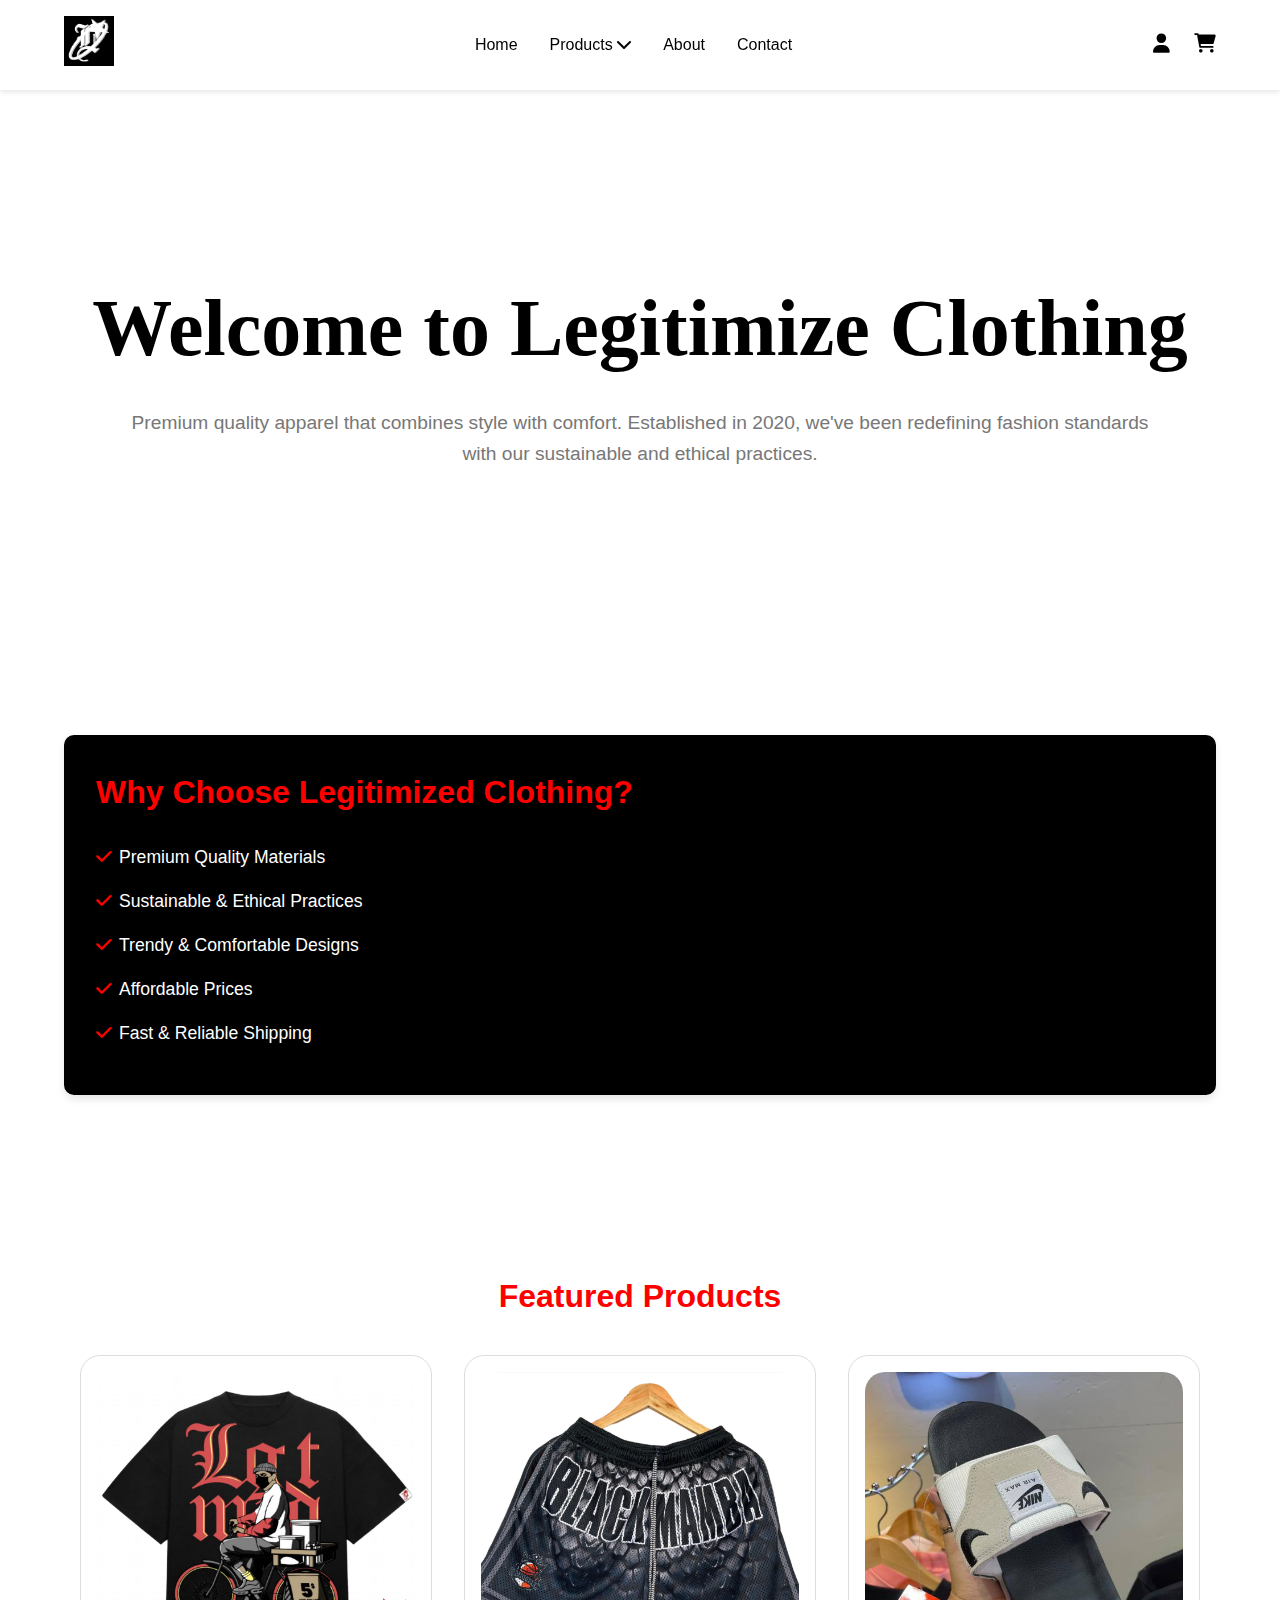
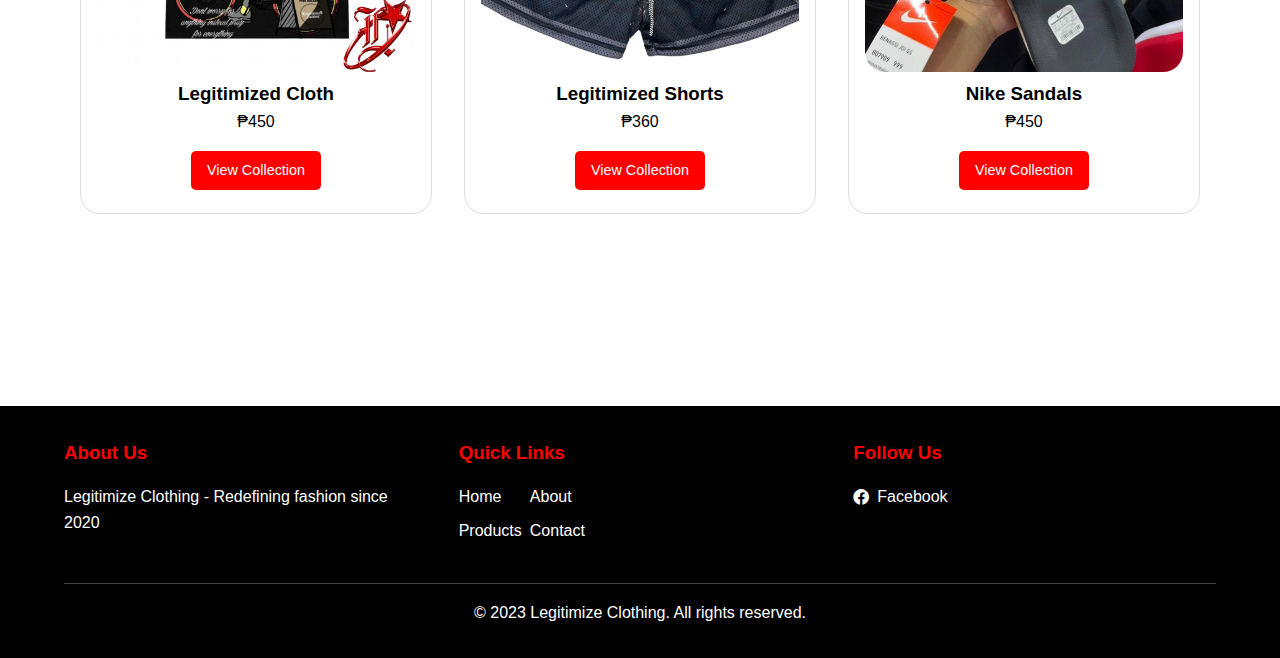
==== index.html @ 43c68b9f "Add files via upload" ====
<!DOCTYPE html>
<html lang="en">
<head>
    <meta charset="UTF-8">
    <meta name="viewport" content="width=device-width, initial-scale=1.0">
    <title>Legitimize Clothing</title>
    <link rel="icon" type="image/png" href="logo.jpg">
    <link rel="stylesheet" href="index.css">
    <!-- Icon Lib -->
    <link rel="stylesheet" href="https://cdnjs.cloudflare.com/ajax/libs/font-awesome/6.0.0/css/all.min.css">
</head>
<body>
    <nav class="navbar">
        <div class="logo">
            <img src="logo.jpg" alt="Legitimize Clothing">
        </div>
        
        <ul class="nav-links">
            <li><a href="index.html">Home</a></li>
            <li class="dropdown">
                <a href="products.html">Products <i class="fas fa-chevron-down"></i></a>
                <ul class="dropdown-menu">
                    <li><a href="products.html#cloths">Cloths</a></li>
                    <li><a href="products.html#shorts">Shorts</a></li>
                    <li><a href="products.html#sandals">Sandals</a></li>
                </ul>
            </li>
            <li><a href="about.html">About</a></li>
            <li><a href="contact.html">Contact</a></li>
        </ul>

        <div class="nav-icons">
            <a href="login.html"><i class="fas fa-user"></i></a>
            <a href="cart.html" class="cart-icon">
                <i class="fas fa-shopping-cart"></i>
            </a>
        </div>

        <div class="burger">
            <div class="line1"></div>
            <div class="line2"></div>
            <div class="line3"></div>
        </div>
    </nav>

    <section class="home" id="home">
        <div class="intro">
            <h1>Welcome to Legitimize Clothing</h1>
            <p>Premium quality apparel that combines style with comfort. Established in 2020, we've been redefining fashion standards with our sustainable and ethical practices.</p>
        </div>
    
        <!-- Why Choose Us -->
        <div class="why-choose-us">
            <h2>Why Choose Legitimized Clothing?</h2>
            <ul>
                <li><i class="fas fa-check"></i> Premium Quality Materials</li>
                <li><i class="fas fa-check"></i> Sustainable & Ethical Practices</li>
                <li><i class="fas fa-check"></i> Trendy & Comfortable Designs</li>
                <li><i class="fas fa-check"></i> Affordable Prices</li>
                <li><i class="fas fa-check"></i> Fast & Reliable Shipping</li>
            </ul>
        </div>
    
        <!-- Video -->
        <div class="video-container">
            <video class="responsive-video" controls poster="video-thumbnail.jpg">
                <source src="landscape.mp4" type="video/mp4">
                <source src="landscape.webm" type="video/webm">
                Your browser does not support the video tag.
            </video>
        </div>

        <div class="featured-products">
            <h2>Featured Products</h2>
            <div class="product-grid">
                <div class="product-item">
                    <a href="products.html#cloths">
                        <img src="img1.jpg" alt="Product 1">
                    </a>
                    <h3>Legitimized Cloth</h3>
                    <p>₱450</p>
                    <a href="products.html#cloths" class="shop-btn">View Collection</a>
                </div>

                <div class="product-item">
                    <a href="products.html#shorts">
                        <img src="image1.png" alt="Product 1">
                    </a>
                    <h3>Legitimized Shorts</h3>
                    <p>₱360</p>
                    <a href="products.html#cloths" class="shop-btn">View Collection</a>
                </div>

                <div class="product-item">
                    <a href="products.html#sandals">
                        <img src="imgs2.jpg" alt="Product 1">
                    </a>
                    <h3>Nike Sandals</h3>
                    <p>₱450</p>
                    <a href="products.html#sandals" class="shop-btn">View Collection</a>
                </div>
            </div>
        </div>
    </section>

    <footer class="footer">
        <div class="footer-content">
            <div class="footer-section about">
                <h3>About Us</h3>
                <p>Legitimize Clothing - Redefining fashion since 2020</p>
            </div>
    
            <div class="footer-section quick-links">
                <h3>Quick Links</h3>
                <div class="links-columns">
                    <ul>
                        <li><a href="index.html">Home</a></li>
                        <li><a href="products.html">Products</a></li>
                    </ul>
                    <ul>
                        <li><a href="about.html">About</a></li>
                        <li><a href="contact.html">Contact</a></li>
                    </ul>
                </div>
            </div>
    
            <div class="footer-section socials">
                <h3>Follow Us</h3>
                <ul>
                    <li>
                        <a href="https://www.facebook.com/legitimizedclo" target="_blank">
                            <i class="fab fa-facebook"></i> Facebook
                        </a>
                    </li>
                </ul>
            </div>
        </div>
        <div class="footer-bottom">
            <p>&copy; 2023 Legitimize Clothing. All rights reserved.</p>
        </div>
    </footer>

    <script src="index.js"></script>
</body>
</html>
---- index.css ----
* {
    margin: 0;
    padding: 0;
    box-sizing: border-box;
    font-family: 'Arial', sans-serif;
}

body {
    background-color: #ffffff;
    color: #000000;
    line-height: 1.6;
}

a {
    text-decoration: none;
    color: #000000;
}

.navbar {
    display: flex;
    justify-content: space-between;
    align-items: center;
    padding: 1rem 5%;
    background-color: #ffffff;
    position: fixed;
    width: 100%;
    top: 0;
    z-index: 1000;
    box-shadow: 0 2px 5px rgba(0,0,0,0.1);
}

.logo img {
    height: 50px;
}

.nav-links {
    display: flex;
    gap: 2rem;
    list-style: none;
}

.nav-links a:hover {
    color: #ff0000;
}

.dropdown-menu {
    display: none;
    position: absolute;
    background-color: #ffffff;
    box-shadow: 0 8px 16px rgba(0,0,0,0.1);
    padding: 2rem;
}

.dropdown:hover .dropdown-menu {
    display: block;
}

.nav-icons {
    display: flex;
    gap: 1.5rem;
    font-size: 1.2rem;
}

.burger {
    display: none;
    cursor: pointer;
}

.burger div {
    width: 25px;
    height: 3px;
    background-color: #000000;
    margin: 5px;
    transition: all 0.3s ease;
}


.home {
    display: flex;
    flex-wrap: wrap;
    align-items: flex-start;
    justify-content: space-between;
    margin-top: 200px;
    padding: 4rem 5%;
}

.intro {
    width: 100%;
    text-align: center;
    margin-bottom: 1rem;
   
}

.intro h1 {
    font-size: 5rem;
    margin-bottom: 1rem;
    font-family: 'Old English Text MT', 'Gothic Ultra OT', 'Blackletter', serif;
}

.intro p {
    
    font-size: 1.2rem;
    color: #777;
    padding-left: 4rem;
    padding-right: 4rem;
    margin-bottom: 250px;
}

.why-choose-us {
    
    width: 50%;
    padding: 2rem;
    background-color: #000000;
    border-radius: 10px;
    box-shadow: 0 4px 8px rgba(0, 0, 0, 0.1);
    margin-right: 2rem;
}

.why-choose-us h2 {
    font-size: 2rem;
    color: #ff0000;
    margin-bottom: 1.5rem;
}

.why-choose-us ul {
    list-style: none;
    padding: 0;
}

.why-choose-us li {
    color: #ffffff;
    font-size: 1.1rem;
    margin-bottom: 1rem;
    display: flex;
    align-items: center;
}

.why-choose-us li i {
    color: #ff0000;
    margin-right: 0.5rem;
}

.video-container {
    display: flex;
    width: 50%;
    max-width: 635px;
    max-height: 100px;
    margin: 0;
  
}

.responsive-video {
 
    width: 100%;
    height: 100%;
    border-radius: 10px;
 
}


.featured-products {
    width: 100%;
    padding: 3rem 0;
    text-align: center;
}

.featured-products h2 {
    padding-top: 4rem;
    margin-bottom: 1rem;
    font-size: 2rem;
    color: #ff0000;
}

.product-grid {
    padding: 1rem;
    display: grid;
    grid-template-columns: repeat(auto-fit, minmax(250px, 1fr));
    gap: 2rem;
    margin-top: 1rem;
}

.product-item {
    border-radius: 20px;
    border: 1px solid #ddd;
    padding: 1rem;
    text-align: center;
}

.product-item img {
        border-radius: 20px;
    width: 100%;
    height: 300px;
    object-fit: cover;
}

.product-item a {
    display: block;
    overflow: hidden;
}

.product-item .shop-btn {
    margin-top: 1rem;
    padding: 0.5rem 1rem;
    font-size: 0.9rem;
    display: inline-block;
}

.shop-btn {
    background-color: #ff0000;
    color: #ffffff;
    padding: 1rem 2rem;
    border: none;
    border-radius: 5px;
    cursor: pointer;
    font-size: 1.1rem;
    transition: background-color 0.3s;
}

.shop-btn:hover {
    background-color: #cc0000;
}


.footer {
    background-color: #000000;
    color: #ffffff;
    padding: 2rem 5%;
    margin-top: 4rem;
}

.footer-content {
    display: flex;
    justify-content: space-between;
    flex-wrap: wrap;
    gap: 2rem;
}

.footer-section {
    flex: 1;
    min-width: 200px;
}

.footer-section h3 {
    color: #ff0000;
    margin-bottom: 1rem;
}

.footer-section ul {
    list-style: none;
    padding: 0;
}

.footer-section ul li {
    margin-bottom: 0.5rem;
}

.footer-section ul li a {
    color: #ffffff;
    text-decoration: none;
    transition: color 0.3s ease;
}

.footer-section ul li a:hover {
    color: #ff0000;
}

.footer-section.socials ul li a {
    display: flex;
    align-items: center;
    gap: 0.5rem;
}


.links-columns {
    display: flex;
    gap: 2rem; 
}

.footer-bottom {
    text-align: center;
    margin-top: 2rem;
    padding-top: 1rem;
    border-top: 1px solid #444;
}


@media
    
}


@media (max-width: 768px) {
    .footer-content {
        flex-direction: column;
        align-items: center;
        text-align: center;
    }

    .links-columns {
        flex-direction: column;
        gap: 1rem;
    }
}


@media (max-width: 1400px) {
    .video-container {
        display: none;
}
    .links-columns {
        gap: 0.5rem;
    }
    .why-choose-us {
        width: 100%;
        margin-right: 0;
        margin-bottom: 4rem;
    }
}
/* Responsive Design */
@media (max-width: 768px) {
    .nav-links {
        display: none;
        width: 100%;
        position: absolute;
        top: 100%;
        left: 0;
        background-color: #ffffff;
        flex-direction: column;
        padding: 1rem;
        box-shadow: 0 2px 5px rgba(0,0,0,0.1);
    }

    .nav-links.active {
        display: flex;
    }

    .dropdown-menu {
        position: static;
        box-shadow: none;
        display: none;
        background-color: transparent;
    }

    .dropdown.active .dropdown-menu {
        display: block;
    }

    .dropdown-menu li {
        padding: 0.5rem 0;
    }

    .dropdown-menu a {
        padding-left: 1.5rem;
    }

    .burger {
        display: block;
    }
    .nav-icons {
        position: absolute;
        right:5rem;
        top: 1;
    }

    .intro h1 {
        font-size: 2.5rem;
    }

    .intro p {
        font-size: .8rem;
    }

    .why-choose-us {
        font-size: smaller;
        width: 100%;
        margin-right: 0;
        margin-bottom: 4rem;
    }
    .why-choose-us h2 {
        font-size: 1.5rem;
    }

    .why-choose-us li {
        font-size: .9rem;
    }

    .video-container {
        width: 100%;
    margin-bottom: 4rem;
    }

    .home {
        flex-direction: column;
    }

    .toggle .line1 {
        transform: rotate(-45deg) translate(-5px, 6px);
    }

    .toggle .line2 {
        opacity: 0;
    }

    .toggle .line3 {
        transform: rotate(45deg) translate(-5px, -6px);
    }





    * Featured Products Section */
.featured-products {
    width: 100%;
    padding: 3rem 0;
    text-align: center;
}

.featured-products h2 {
    padding-top: 4rem;
    margin-bottom: 1rem;
    font-size: 2rem;
    color: #ff0000;
}

.product-grid {
    font-size: 1rem;
    padding: 1rem;
    display: grid;
    grid-template-columns: repeat(auto-fit, minmax(250px, 1fr));
    gap: 2rem;
    margin-top: 1rem;
}

.product-item {
    border-radius: 20px;
    border: 1px solid #ddd;
    text-align: center;
}

.product-item img {
    border-radius: 20px;
    padding: 2rem;
    width: 100%;
    height: 300px;
    object-fit: cover;
}

.product-item a {
    display: block;
    overflow: hidden;
}

.product-item .shop-btn {
    margin-top: 1rem;
    padding: 0.5rem 1rem;
    font-size: 0.9rem;
    display: inline-block;
}

.shop-btn {
    background-color: #ff0000;
    color: #ffffff;
    padding-bottom: 2rem;
    border: none;
    border-radius: 5px;
    cursor: pointer;
    font-size: 1.1rem;
    transition: background-color 0.3s;
}
.footer {
    display: none;
}


}
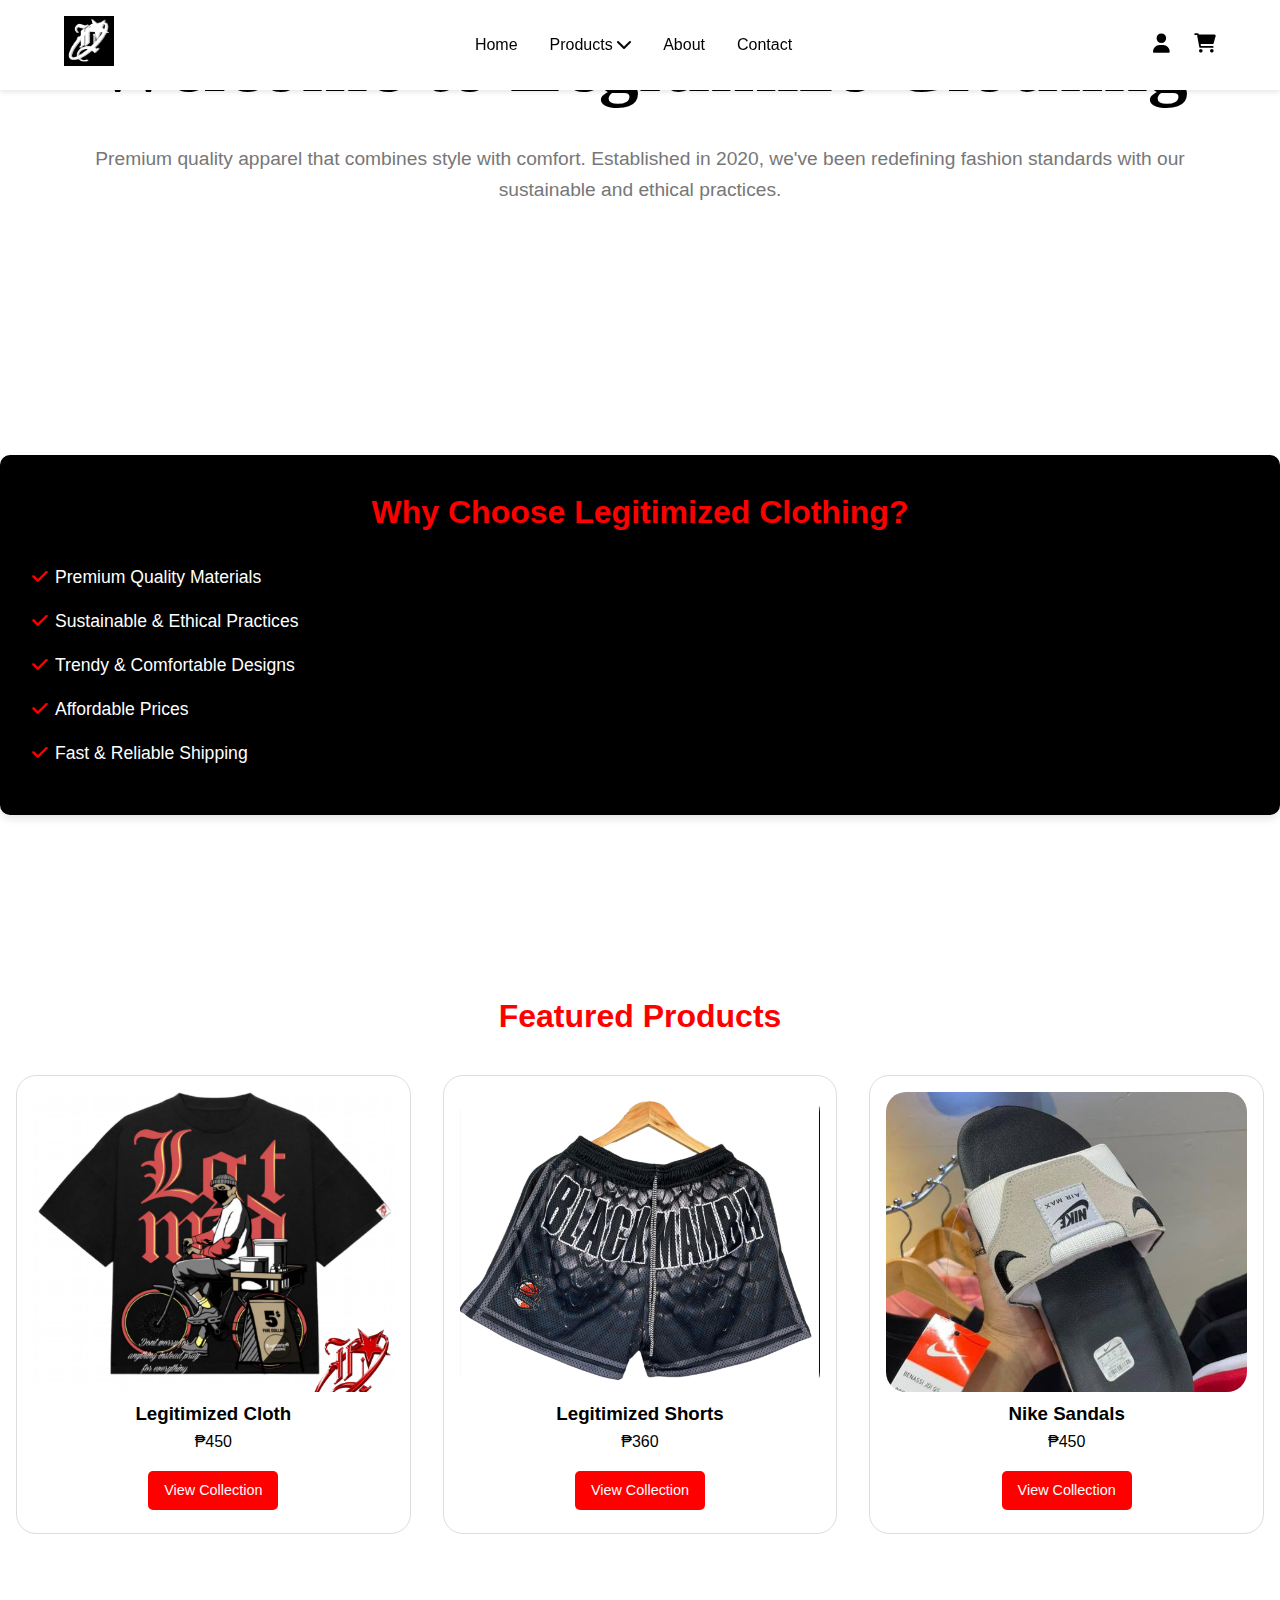
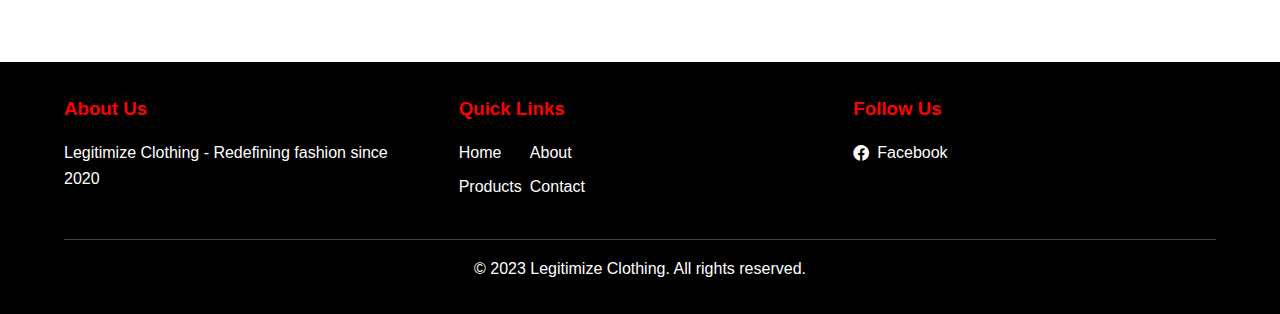
==== commit 03baf4ea: "index.html" ====
--- a/index.html
+++ b/index.html
@@ -6,7 +6,6 @@
     <title>Legitimize Clothing</title>
     <link rel="icon" type="image/png" href="logo.jpg">
     <link rel="stylesheet" href="index.css">
-    <!-- Icon Lib -->
     <link rel="stylesheet" href="https://cdnjs.cloudflare.com/ajax/libs/font-awesome/6.0.0/css/all.min.css">
 </head>
 <body>
@@ -14,7 +13,6 @@
         <div class="logo">
             <img src="logo.jpg" alt="Legitimize Clothing">
         </div>
-        
         <ul class="nav-links">
             <li><a href="index.html">Home</a></li>
             <li class="dropdown">
@@ -28,14 +26,10 @@
             <li><a href="about.html">About</a></li>
             <li><a href="contact.html">Contact</a></li>
         </ul>
-
         <div class="nav-icons">
             <a href="login.html"><i class="fas fa-user"></i></a>
-            <a href="cart.html" class="cart-icon">
-                <i class="fas fa-shopping-cart"></i>
-            </a>
+            <a href="cart.html" class="cart-icon"><i class="fas fa-shopping-cart"></i></a>
         </div>
-
         <div class="burger">
             <div class="line1"></div>
             <div class="line2"></div>
@@ -43,13 +37,14 @@
         </div>
     </nav>
 
-    <section class="home" id="home">
+    <section class="intro-section">
         <div class="intro">
             <h1>Welcome to Legitimize Clothing</h1>
             <p>Premium quality apparel that combines style with comfort. Established in 2020, we've been redefining fashion standards with our sustainable and ethical practices.</p>
         </div>
-    
-        <!-- Why Choose Us -->
+    </section>
+
+    <section class="why-video-section">
         <div class="why-choose-us">
             <h2>Why Choose Legitimized Clothing?</h2>
             <ul>
@@ -60,8 +55,6 @@
                 <li><i class="fas fa-check"></i> Fast & Reliable Shipping</li>
             </ul>
         </div>
-    
-        <!-- Video -->
         <div class="video-container">
             <video class="responsive-video" controls poster="video-thumbnail.jpg">
                 <source src="landscape.mp4" type="video/mp4">
@@ -69,32 +62,26 @@
                 Your browser does not support the video tag.
             </video>
         </div>
+    </section>
 
+    <section class="featured-products-section">
         <div class="featured-products">
             <h2>Featured Products</h2>
             <div class="product-grid">
                 <div class="product-item">
-                    <a href="products.html#cloths">
-                        <img src="img1.jpg" alt="Product 1">
-                    </a>
+                    <a href="products.html#cloths"><img src="img1.jpg" alt="Product 1"></a>
                     <h3>Legitimized Cloth</h3>
                     <p>₱450</p>
                     <a href="products.html#cloths" class="shop-btn">View Collection</a>
                 </div>
-
                 <div class="product-item">
-                    <a href="products.html#shorts">
-                        <img src="image1.png" alt="Product 1">
-                    </a>
+                    <a href="products.html#shorts"><img src="image1.png" alt="Product 2"></a>
                     <h3>Legitimized Shorts</h3>
                     <p>₱360</p>
-                    <a href="products.html#cloths" class="shop-btn">View Collection</a>
+                    <a href="products.html#shorts" class="shop-btn">View Collection</a>
                 </div>
-
                 <div class="product-item">
-                    <a href="products.html#sandals">
-                        <img src="imgs2.jpg" alt="Product 1">
-                    </a>
+                    <a href="products.html#sandals"><img src="imgs2.jpg" alt="Product 3"></a>
                     <h3>Nike Sandals</h3>
                     <p>₱450</p>
                     <a href="products.html#sandals" class="shop-btn">View Collection</a>
@@ -109,7 +96,6 @@
                 <h3>About Us</h3>
                 <p>Legitimize Clothing - Redefining fashion since 2020</p>
             </div>
-    
             <div class="footer-section quick-links">
                 <h3>Quick Links</h3>
                 <div class="links-columns">
@@ -123,15 +109,10 @@
                     </ul>
                 </div>
             </div>
-    
             <div class="footer-section socials">
                 <h3>Follow Us</h3>
                 <ul>
-                    <li>
-                        <a href="https://www.facebook.com/legitimizedclo" target="_blank">
-                            <i class="fab fa-facebook"></i> Facebook
-                        </a>
-                    </li>
+                    <li><a href="https://www.facebook.com/legitimizedclo" target="_blank"><i class="fab fa-facebook"></i> Facebook</a></li>
                 </ul>
             </div>
         </div>
@@ -142,4 +123,4 @@
 
     <script src="index.js"></script>
 </body>
-</html>+</html>
--- a/index.css
+++ b/index.css
@@ -312,6 +312,7 @@
         gap: 0.5rem;
     }
     .why-choose-us {
+        text-align: center;
         width: 100%;
         margin-right: 0;
         margin-bottom: 4rem;
